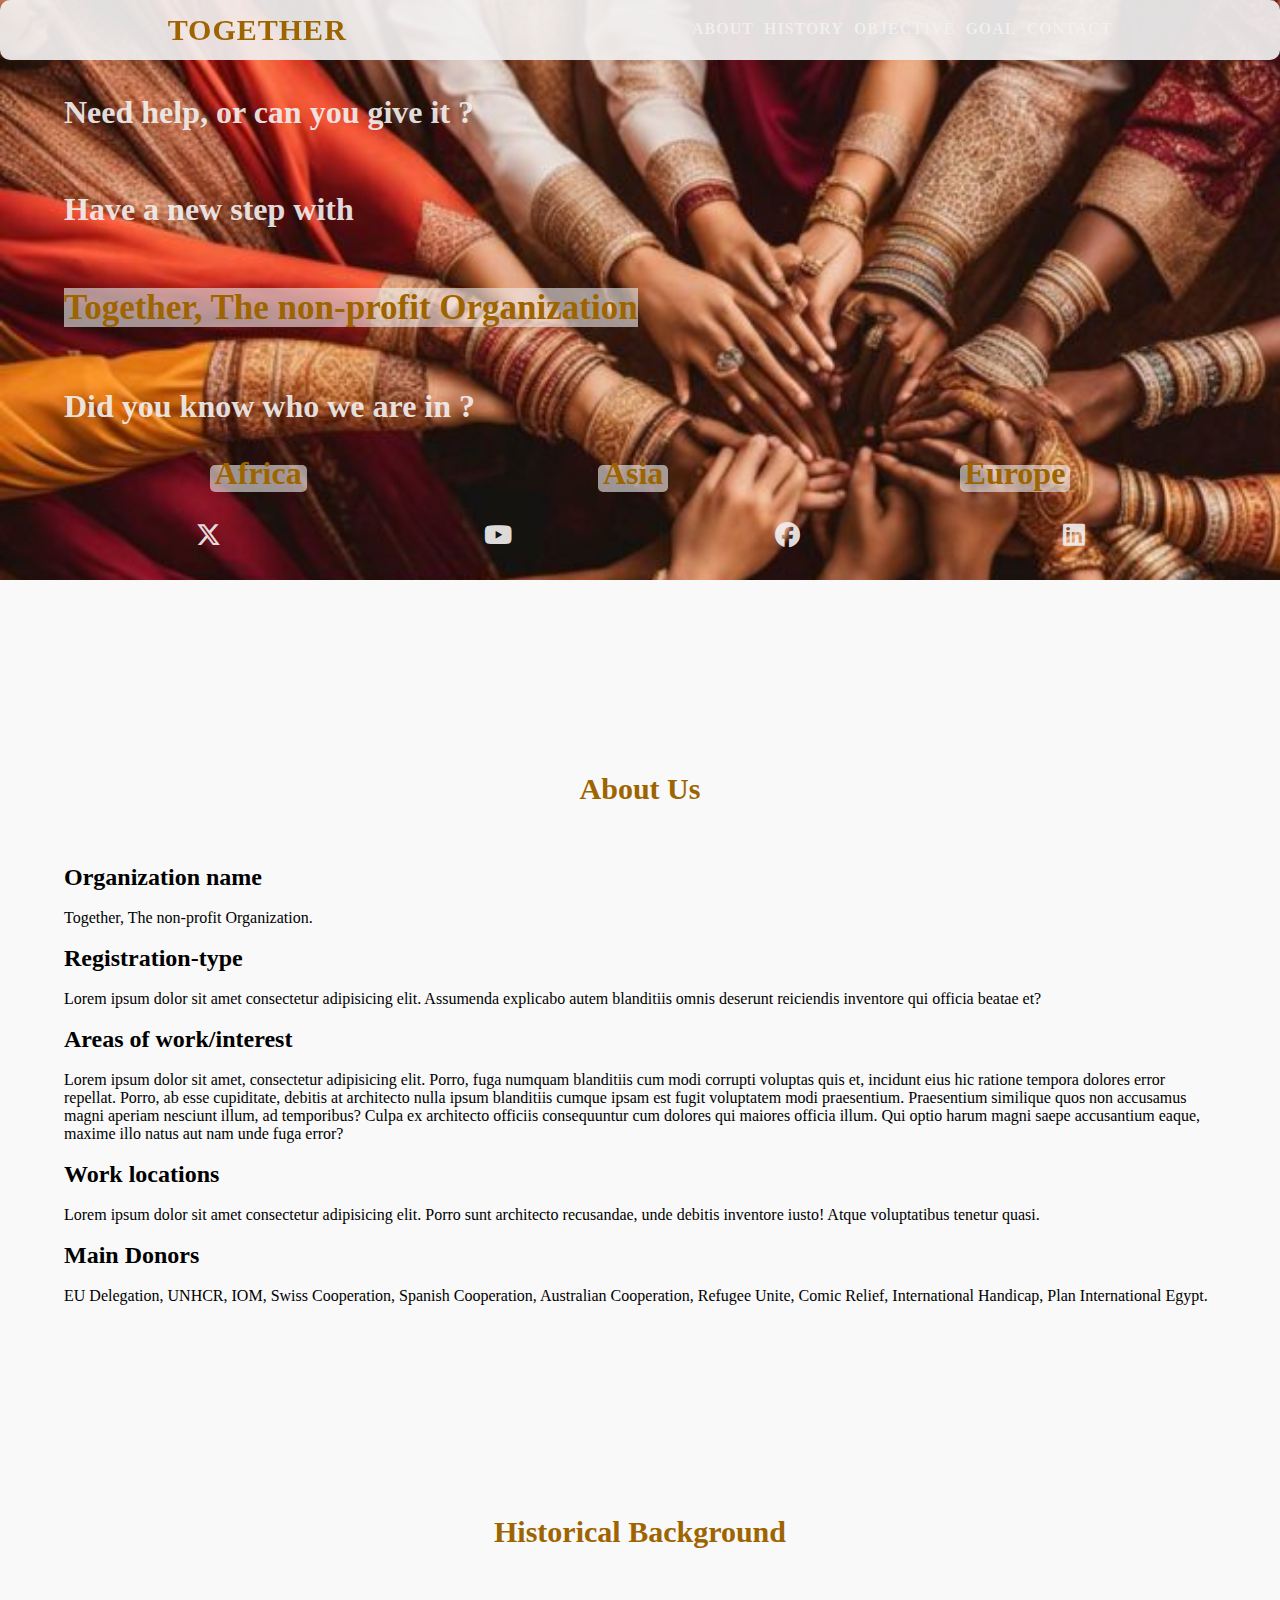
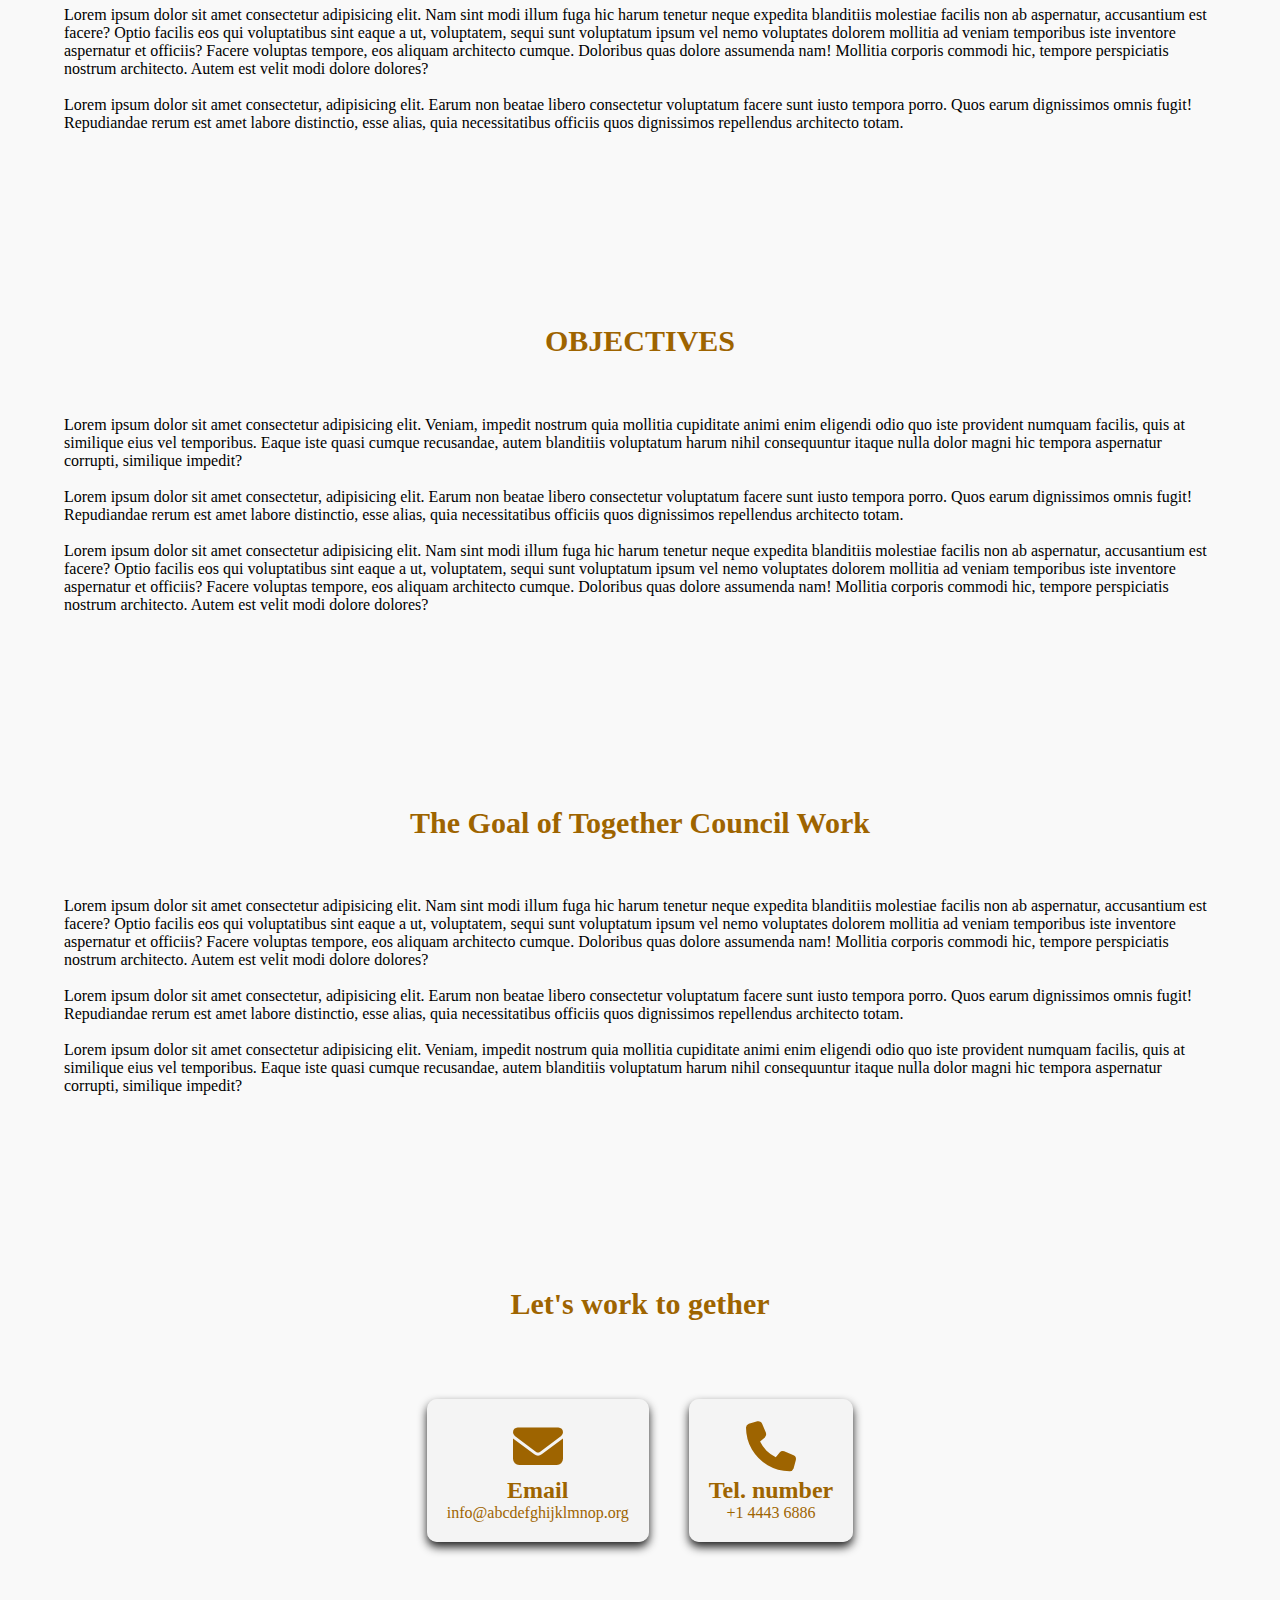
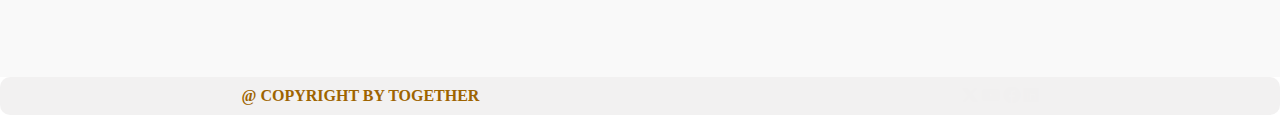
==== index.html @ ad217af7 "Add files via upload" ====
<!DOCTYPE html>
<html lang="en">
<head>
    <meta charset="UTF-8">
    <meta name="viewport" content="width=device-width, initial-scale=1.0">
    <title>Together</title>
    <link rel="stylesheet" href="style.css">
    <link rel="stylesheet" href="https://cdnjs.cloudflare.com/ajax/libs/font-awesome/6.5.1/css/all.min.css">
</head>
<body>

    <header>

        <div>
            <h3 style="font-size: 30px;">together</h3>
        </div>

        <div class="header_list_2">
        
            <ul>
                <li><a href="#about"><h4>about</h4></a></li>
                <li><a href="#history"><h4>history</h4></a></li>
                <li><a href="#objective"><h4>objective</h4></a></li>
                <li><a href="#goal"><h4>goal</h4></a></li>
                <li><a href="#contact"><h4>contact</h4></a></li>
            </ul>
    
         </div>

        <div class="header_list_1">

            <details>
               <summary><i class="fa-solid fa-list"></i></summary>
                  <div class="list">
                    <a href="#about"><h2>about</h2></a>
                    <a href="#history"><h2>history</h2></a>
                    <a href="#objective"><h2>objective</h2></a>
                    <a href="#goal"><h2>goal</h2></a>
                    <a href="#contact"><h2>contact</h2></a>
                  </div>
            </details>

        </div>

    </header>

    <main>

        <section class="home" id="home">

            <div class="profile">

                <h1>Need help, or can you give it ?</h1>
                <h1>Have a new step with</h1>
                <h1><mark>Together, The non-profit Organization</mark></h1>
                <h1>Did you know who we are in ?</h1>

            </div>

            <div class="other_pages">

                <a href="africa_page.html"><mark><h1>Africa</h1></mark></a>
                <a href="asia_page.html"><mark><h1>Asia</h1></mark></a>
                <a href="europe_page.html"><mark><h1>Europe</h1></mark></a>

            </div>

            <div class="main_icon">

                <a href="https://www.twitter.com"><i class="fa-brands fa-x-twitter"></i></a>
                <a href="https://www.youtube.com"><i class="fa-brands fa-youtube"></i></a>
                <a href="https://www.facebook.com"><i class="fa-brands fa-facebook"></i></a>
                <a href="https://www.linkedin.com"><i class="fa-brands fa-linkedin"></i></a>

          </div>

        </section>

        <section class="about" id="about">

            <h3>About Us</h3>
            <h2>Organization name</h2><br>
            <p>Together, The non-profit Organization.</p><br>
            <h2>Registration-type</h2><br>
            <p>Lorem ipsum dolor sit amet consectetur adipisicing elit. 
                Assumenda explicabo autem blanditiis omnis deserunt 
                reiciendis inventore qui officia beatae et?
            </p><br>
            <h2>Areas of work/interest</h2><br>
            <p>Lorem ipsum dolor sit amet, consectetur adipisicing elit. 
                Porro, fuga numquam blanditiis cum modi corrupti voluptas 
                quis et, incidunt eius hic ratione tempora dolores error repellat.
                 Porro, ab esse cupiditate, debitis at architecto nulla 
                 ipsum blanditiis cumque ipsam est fugit voluptatem modi 
                 praesentium. Praesentium similique quos non accusamus magni 
                 aperiam nesciunt illum, ad temporibus? Culpa ex architecto officiis
                  consequuntur cum dolores qui maiores officia illum. Qui optio harum
                   magni saepe accusantium eaque, maxime illo natus aut nam unde
                    fuga error?
            </p><br>
            <h2>Work locations</h2><br>
            <p>Lorem ipsum dolor sit amet consectetur adipisicing elit.
                 Porro sunt architecto recusandae, unde debitis inventore 
                 iusto! Atque voluptatibus tenetur quasi.
            </p><br>
            <h2>Main Donors</h2><br>
            <p>EU Delegation, UNHCR, IOM, Swiss Cooperation,
                 Spanish Cooperation, Australian Cooperation,
                  Refugee Unite, Comic Relief, International Handicap,
                   Plan International Egypt.
            </p><br>

        </section>

        <section class="history" id="history">

            <h3>Historical Background</h3>
            <p>Lorem ipsum dolor sit amet consectetur adipisicing elit.
                 Nam sint modi illum fuga hic harum tenetur neque
                  expedita blanditiis molestiae facilis non ab aspernatur,
                 accusantium est facere? Optio facilis eos qui voluptatibus
                  sint eaque a ut, voluptatem, sequi sunt voluptatum ipsum 
                vel nemo voluptates dolorem mollitia ad veniam temporibus 
                iste inventore aspernatur et officiis? Facere voluptas
                 tempore, eos aliquam architecto cumque. Doloribus quas 
                 dolore assumenda nam! Mollitia corporis commodi hic, 
                 tempore perspiciatis nostrum architecto. Autem est velit 
                 modi dolore dolores?
            </p><br>
            <p>Lorem ipsum dolor sit amet consectetur, adipisicing elit. 
                Earum non beatae libero consectetur voluptatum facere sunt 
                iusto tempora porro. Quos earum dignissimos omnis fugit! 
                Repudiandae rerum est amet labore distinctio, esse alias,
                 quia necessitatibus officiis quos dignissimos repellendus 
                 architecto totam.
            </p>

        </section>

        <section class="objective" id="objective">

            <h3>OBJECTIVES</h3>
            <p>Lorem ipsum dolor sit amet consectetur adipisicing elit.
                 Veniam, impedit nostrum quia mollitia cupiditate animi
                  enim eligendi odio quo iste provident numquam facilis,
                  quis at similique eius vel temporibus. Eaque iste quasi
                   cumque recusandae, autem blanditiis voluptatum harum
                    nihil consequuntur itaque nulla dolor magni hic
                     tempora aspernatur corrupti, similique impedit?
            </p><br>
            <p>Lorem ipsum dolor sit amet consectetur, adipisicing elit. 
                Earum non beatae libero consectetur voluptatum facere sunt 
                iusto tempora porro. Quos earum dignissimos omnis fugit! 
                Repudiandae rerum est amet labore distinctio, esse alias,
                 quia necessitatibus officiis quos dignissimos repellendus 
                 architecto totam.
            </p><br>
            <p>Lorem ipsum dolor sit amet consectetur adipisicing elit.
                Nam sint modi illum fuga hic harum tenetur neque
                 expedita blanditiis molestiae facilis non ab aspernatur,
                accusantium est facere? Optio facilis eos qui voluptatibus
                 sint eaque a ut, voluptatem, sequi sunt voluptatum ipsum 
               vel nemo voluptates dolorem mollitia ad veniam temporibus 
               iste inventore aspernatur et officiis? Facere voluptas
                tempore, eos aliquam architecto cumque. Doloribus quas 
                dolore assumenda nam! Mollitia corporis commodi hic, 
                tempore perspiciatis nostrum architecto. Autem est velit 
                modi dolore dolores?
           </p>

        </section>

        <section class="goal" id="goal">

            <h3>The Goal of Together Council Work</h3>
            <p>Lorem ipsum dolor sit amet consectetur adipisicing elit.
                Nam sint modi illum fuga hic harum tenetur neque
                 expedita blanditiis molestiae facilis non ab aspernatur,
                accusantium est facere? Optio facilis eos qui voluptatibus
                 sint eaque a ut, voluptatem, sequi sunt voluptatum ipsum 
               vel nemo voluptates dolorem mollitia ad veniam temporibus 
               iste inventore aspernatur et officiis? Facere voluptas
                tempore, eos aliquam architecto cumque. Doloribus quas 
                dolore assumenda nam! Mollitia corporis commodi hic, 
                tempore perspiciatis nostrum architecto. Autem est velit 
                modi dolore dolores?
           </p><br>
           <p>Lorem ipsum dolor sit amet consectetur, adipisicing elit. 
            Earum non beatae libero consectetur voluptatum facere sunt 
            iusto tempora porro. Quos earum dignissimos omnis fugit! 
            Repudiandae rerum est amet labore distinctio, esse alias,
             quia necessitatibus officiis quos dignissimos repellendus 
             architecto totam.
           </p><br>
           <p>Lorem ipsum dolor sit amet consectetur adipisicing elit.
            Veniam, impedit nostrum quia mollitia cupiditate animi
             enim eligendi odio quo iste provident numquam facilis,
             quis at similique eius vel temporibus. Eaque iste quasi
              cumque recusandae, autem blanditiis voluptatum harum
               nihil consequuntur itaque nulla dolor magni hic
                tempora aspernatur corrupti, similique impedit?
           </p>
 
        </section>

        <section class="contact" id="contact">

            <h3>Let's work to gether</h3>

            <div class="content">

                <div class="card">
                    <div class="icon">
                        <i class="fas fa-envelope"></i>
                    </div>
                    <div class="info">
                        <h2>Email</h2>
                        <p>info@abcdefghijklmnop.org</p>
                    </div>
                </div>

                <div class="card">
                    <div class="icon">
                        <i class="fas fa-phone"></i>
                    </div>
                    <div class="info">
                        <h2>Tel. number</h2>
                        <p>+1 4443 6886</p>
                    </div>
                </div>

            </div>

        </section>

    </main>

    <footer>

        <div>
            <h4>@ copyright by Together</h4>
        </div>
        
        <div>
             <a href="https://www.twitter.com"><i class="fa-brands fa-x-twitter"></i></a>
             <a href="https://www.youtube.com"><i class="fa-brands fa-youtube"></i></a>
             <a href="https://www.facebook.com"><i class="fa-brands fa-facebook"></i></a>
             <a href="https://www.linkedin.com"><i class="fa-brands fa-linkedin"></i></a>
        </div>

    </footer>
    
</body>
</html>
---- style.css ----
*{
    margin: 0;
    padding: 0;
    scroll-behavior: smooth;
    scrollbar-width:none ; 
}

header, footer{

    background-color: #f1f0f0ec;
    border-radius: 10px;
    z-index: 999;
    display: flex;
    justify-content: space-around;
    align-items: center;
    padding: 10px 0;
    text-transform: uppercase;
    color: rgb(158, 100, 0);
    
}

header{
    position: fixed;
    width: 100%;
    letter-spacing: 1px;
}

.header_list_1 summary{
    list-style: none;
    cursor: pointer;
}

.header_list_1 .list{
    position: absolute;
    top: 100%;
    right: 0;
    width: 100px;
    height: 230px;
    background-color: #f1f0f0ec;
    border-radius: 10px;
    padding: 15px 20px;
    display: flex;
    flex-direction: column;
    align-items: center;
    transition: all 1s ease;
    cursor: pointer;
}

.header_list_2{
    display: none;
}

.header_list_2 ul{
    display: flex;
    list-style: none;
}

.header_list_2 li{
    padding-left: 10px;
}

a{
    text-decoration: none;
}

.list h2, .header_list_2 h4{
    margin: 10px 0;
    border-bottom: 2px solid transparent;
    transition: all .55s ease;
}

.list h2:hover, .header_list_2 h4:hover, .other_pages h1:hover{
    border-bottom: 2px solid #3d3d3dbe;
}

.other_pages h1{
    display: inline;
}

.other_pages mark{
    background-color: #f1f0f098;
    color: rgb(158, 100, 0);
    padding: 5px;
    border-radius: 5px;
}

.main_icon, .other_pages{
    display: flex;
    justify-content: space-around;
    padding-bottom: 30px;
}

a{
    color: #f1f0f0ec;
}

.home{
    background-image: url("img/home_img.jpg");
    background-size: cover;
    background-attachment: fixed;
}

.profile h1{
    padding: 30px 0;
    color: #f1f0f0ec;
}

.profile mark{
    background-color: #f1f0f098;
    color: rgb(158, 100, 0);
    font-size: 35px;
}


section{
    background-color: #f9f9f9;
    padding-top: 15%;
    padding-left: 5%;
    padding-right: 5%;
}

section h3{
    text-align: center;
    margin-bottom: 5%;
    color: rgb(158, 100, 0);
    font-size: 30px;
}

.content{
    display: flex;
    justify-content: center;
    flex-direction: row;
    flex-wrap: wrap;
    padding-bottom: 10%;
}

.card{
    color: rgb(158, 100, 0);
    background-color: #f1f0f09d;
    border-radius: 10px;
    box-shadow: 0 5px 10px rgb(32, 32, 32);
    margin: 20px;
    padding: 20px;
    transition: 0.5s ease;
}

.card:hover{
    cursor: pointer;
    transform: scale(1.1);
}

.icon{
    font-size: 50px;
    text-align: center;
}

.info{
    text-align: center;
}

@media (min-width:600px) and (max-width:1440px) {

    .header_list_1{
            display: none;
    }

    .header_list_2{
            display: flex;
    }

    .main_icon a{
        font-size: 25px;
    }

    .home{
        padding-top: 5%;
    }

}
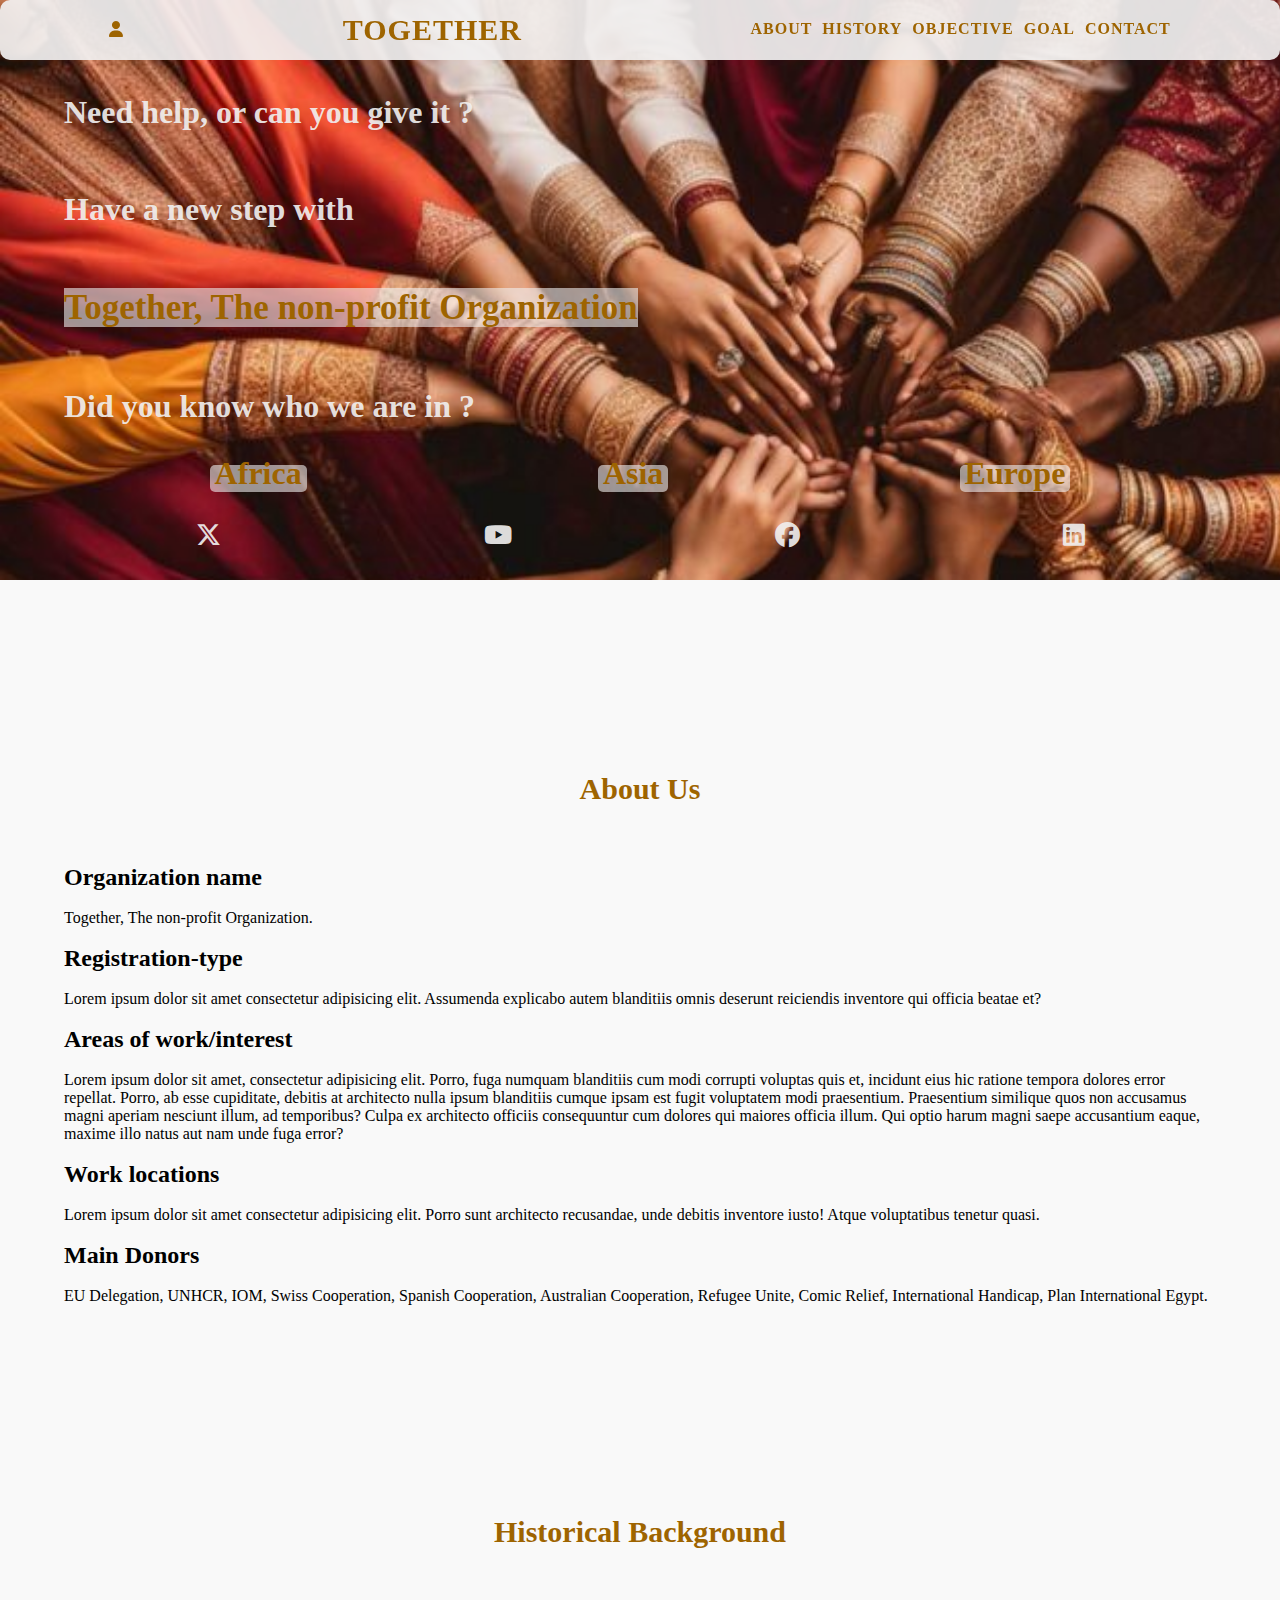
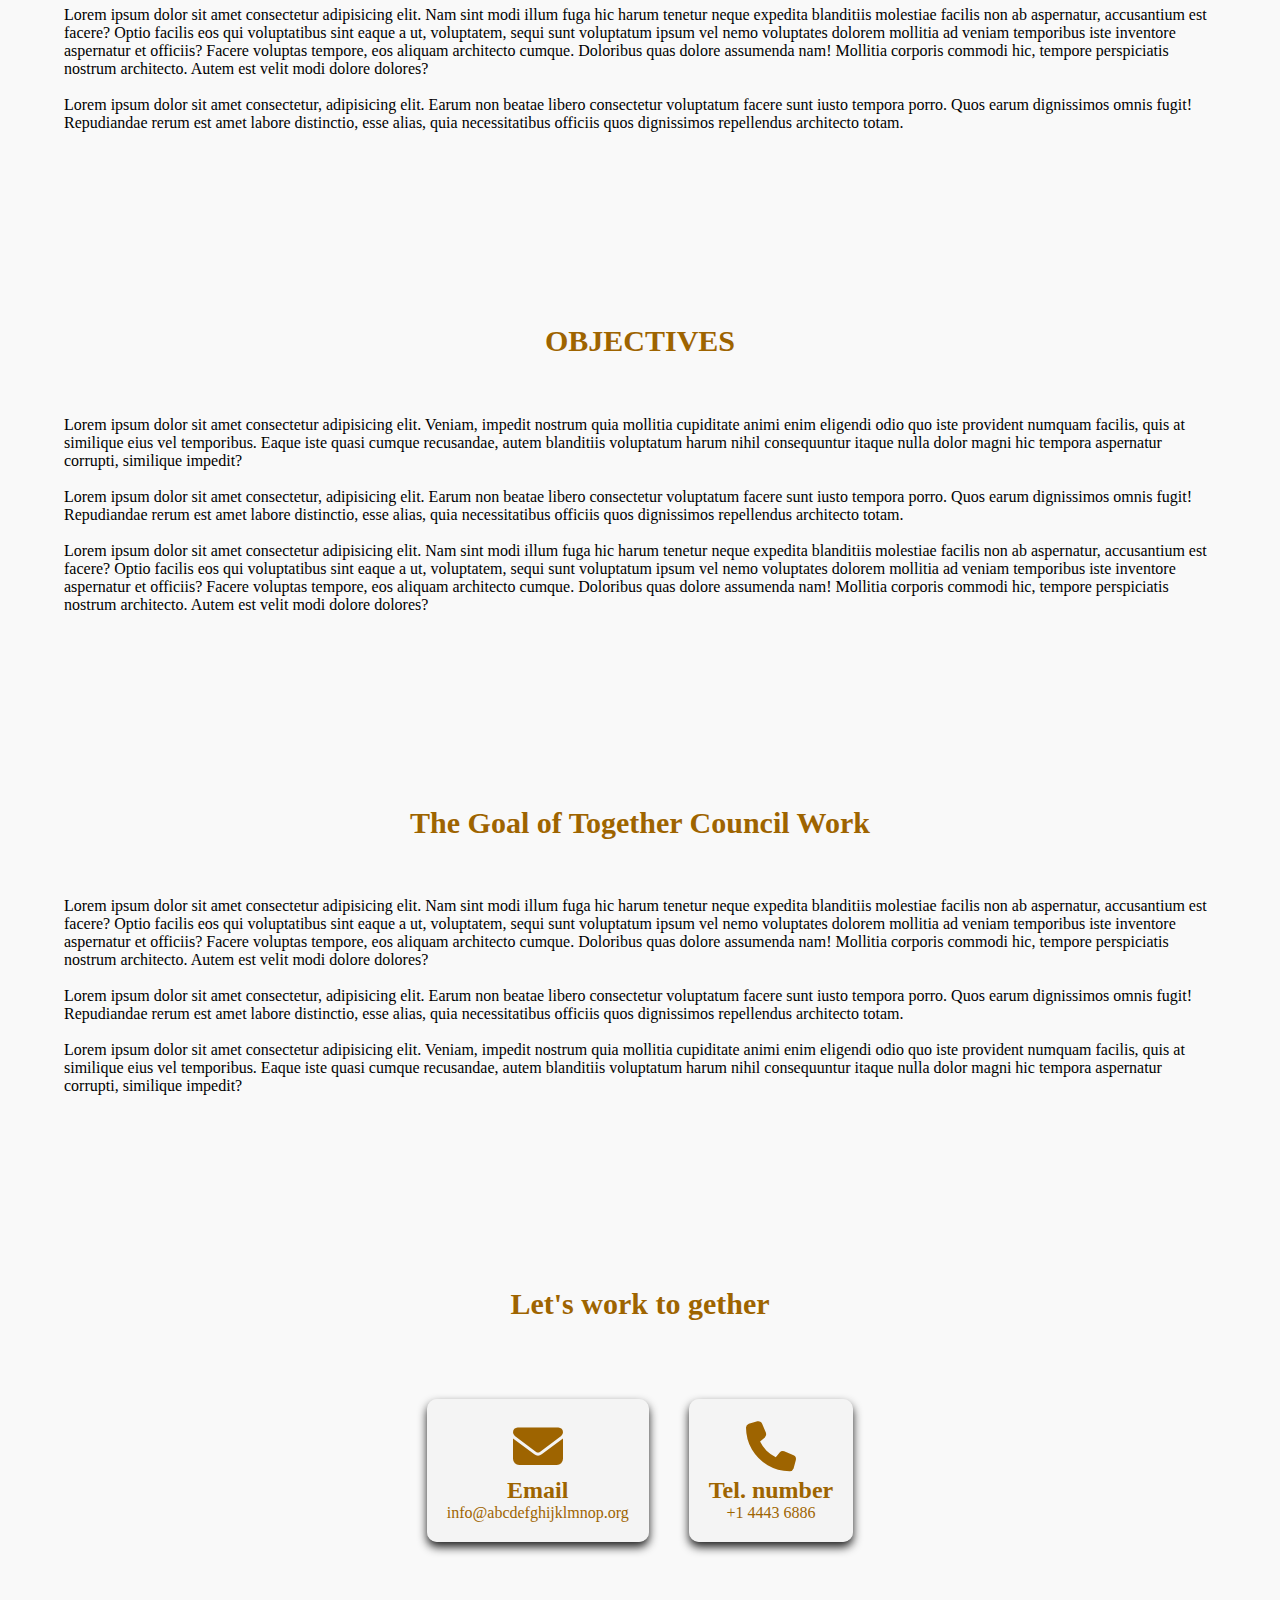
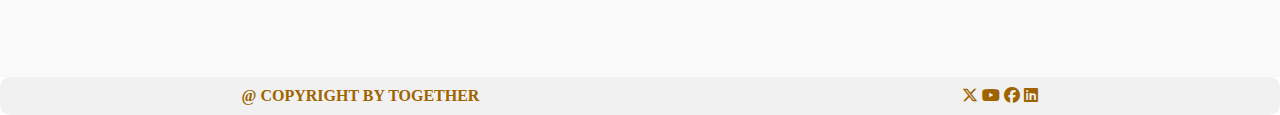
==== commit a7118888: "Update index.html" ====
--- a/index.html
+++ b/index.html
@@ -10,6 +10,8 @@
 <body>
 
     <header>
+
+        <a href="login_pag.html"><i class="fa-solid fa-user"></i></a>
 
         <div>
             <h3 style="font-size: 30px;">together</h3>
@@ -251,4 +253,4 @@
     </footer>
     
 </body>
-</html>+</html>
--- a/style.css
+++ b/style.css
@@ -16,7 +16,6 @@
     padding: 10px 0;
     text-transform: uppercase;
     color: rgb(158, 100, 0);
-    
 }
 
 header{
@@ -34,7 +33,7 @@
     position: absolute;
     top: 100%;
     right: 0;
-    width: 100px;
+    width: 120px;
     height: 230px;
     background-color: #f1f0f0ec;
     border-radius: 10px;
@@ -61,6 +60,12 @@
 
 a{
     text-decoration: none;
+    color: rgb(158, 100, 0);
+}
+
+.main_icon a{
+    text-decoration: none;
+    color: #f1f0f0ec;
 }
 
 .list h2, .header_list_2 h4{
@@ -88,10 +93,6 @@
     display: flex;
     justify-content: space-around;
     padding-bottom: 30px;
-}
-
-a{
-    color: #f1f0f0ec;
 }
 
 .home{
@@ -176,4 +177,4 @@
         padding-top: 5%;
     }
 
-}+}
